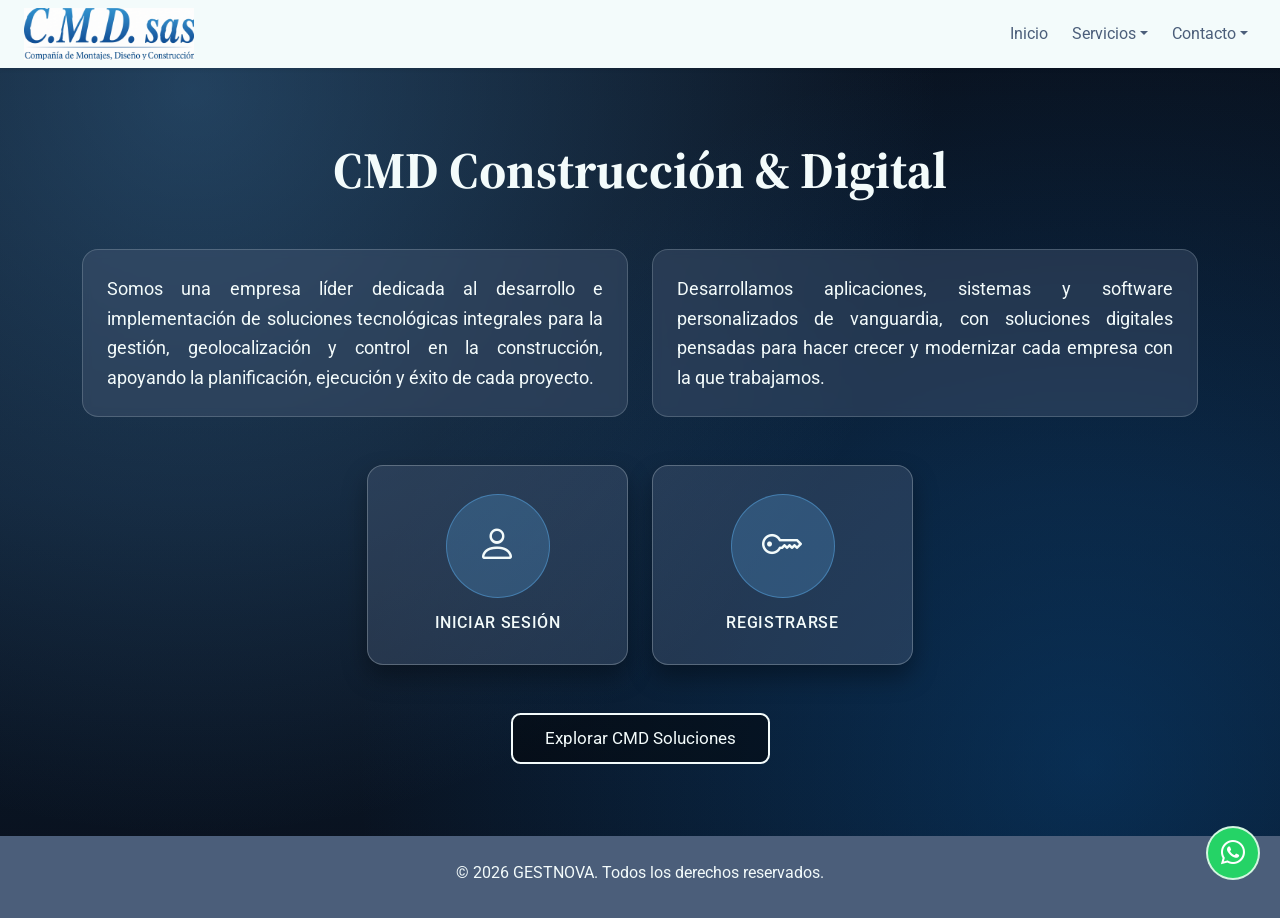
==== Index.html @ a7b493fb "Arreglo de conflicto con el index" ====
<!DOCTYPE html>
<html lang="es">
<head>
    <meta charset="UTF-8">
    <meta name="viewport" content="width=device-width, initial-scale=1.0">
    <title>GESTNOVA</title>
    <link href="https://cdn.jsdelivr.net/npm/bootstrap@5.3.3/dist/css/bootstrap.min.css" rel="stylesheet">
    <link href="https://cdn.jsdelivr.net/npm/bootstrap-icons@1.11.3/font/bootstrap-icons.css" rel="stylesheet">
    <link rel="preconnect" href="https://fonts.googleapis.com">
    <link rel="preconnect" href="https://fonts.gstatic.com" crossorigin>
    <link href="https://fonts.googleapis.com/css2?family=Roboto:ital,wght@0,300;0,400;0,500;0,700;1,400&family=Roboto+Condensed:wght@400;700&family=Source+Serif+4:wght@400;600;700;800&display=swap" rel="stylesheet">

    <link href="src/css/index_style.css" rel="stylesheet">
</head>
<body class="d-flex flex-column min-vh-100">

    <header class="d-flex justify-content-between align-items-center px-4 py-2 shadow-sm sticky-top">

        <a href="index.html" class="marca d-flex align-items-center gap-2">
            <img src="assets/imagenes/logo.jpg" alt="Logo GESTNOVA" width="170" class="img-fluid">
        </a>

        <nav class="navbar navbar-expand-lg p-0" aria-label="Menú principal">

            <button class="navbar-toggler" type="button" data-bs-toggle="collapse" data-bs-target="#menuPrincipal"
                    aria-controls="menuPrincipal" aria-expanded="false" aria-label="Abrir menú">
                <span class="navbar-toggler-icon"></span>
            </button>

            <div class="collapse navbar-collapse" id="menuPrincipal">
                <ul class="navbar-nav ms-auto align-items-lg-center gap-lg-2">
                    <li class="nav-item"><a class="nav-link" href="#inicio">Inicio</a></li>

                    <li class="nav-item dropdown">
                        <a class="nav-link dropdown-toggle" href="#" id="menuServicios"
                           role="button" data-bs-toggle="dropdown" aria-expanded="false">Servicios</a>
                        <ul class="dropdown-menu" aria-labelledby="menuServicios">
                            <li><a class="dropdown-item" href="#">Conoce nuestros servicios</a></li>
                            <li><a class="dropdown-item" href="#">Solicitud de servicios</a></li>
                        </ul>
                    </li>

                    <li class="nav-item dropdown">
                        <a class="nav-link dropdown-toggle" href="#" id="menuContacto"
                           role="button" data-bs-toggle="dropdown" aria-expanded="false">Contacto</a>
                        <ul class="dropdown-menu dropdown-menu-lg-end" aria-labelledby="menuContacto">
                            <li><a class="dropdown-item" href="#">Nuestra Empresa</a></li>
                            <li><a class="dropdown-item" href="#">Nuestro Equipo</a></li>
                            <li><a class="dropdown-item" href="#">Sedes y Contacto</a></li>
                        </ul>
                    </li>
                </ul>
            </div>

        </nav>
    </header>


    <main class="flex-grow-1">

        <!-- HERO -->
        <section id="inicio" class="hero text-center py-5" aria-label="Presentación principal">
            <div class="container py-4">

                <h1 class="mb-5">CMD Construcción &amp; Digital</h1>

                <div class="row g-4 text-start mb-5">
                    <div class="col-12 col-md-6">
                        <div class="caja-texto h-100">
                        <p class="hero-texto mb-0">
                            Somos una empresa líder dedicada al desarrollo e implementación de soluciones
                            tecnológicas integrales para la gestión, geolocalización y control en la
                            construcción, apoyando la planificación, ejecución y éxito de cada proyecto.
                        </p>
                        </div>
                    </div>
                    <div class="col-12 col-md-6">
                        <div class="caja-texto h-100">
                        <p class="hero-texto mb-0">
                            Desarrollamos aplicaciones, sistemas y software personalizados de vanguardia,
                            con soluciones digitales pensadas para hacer crecer y modernizar cada empresa
                            con la que trabajamos.
                        </p>
                        </div>
                    </div>
                </div>

                <div class="row justify-content-center g-4 mb-5">
                    <div class="col-6 col-md-4 col-lg-3">
                        <a href="Login.html" class="acceso">
                            <div class="acceso-icono"><i class="bi bi-person"></i></div>
                            Iniciar sesión
                        </a>
                    </div>
                    <div class="col-6 col-md-4 col-lg-3">
                        <a href="Register.html" class="acceso">
                            <div class="acceso-icono"><i class="bi bi-key"></i></div>
                            Registrarse
                        </a>
                    </div>
                </div>

                <a href="https://www.cmdproyectos.com.co/" class="btn btn-explorar" target="_blank" rel="noopener noreferrer">Explorar CMD Soluciones</a>
            </div>
        </section>
    </main>

    <footer class="footer-gestnova text-center py-4">
        <p class="mb-2">&copy; 2026 GESTNOVA. Todos los derechos reservados.</p>
    </footer>

    <!-- Botón flotante de WhatsApp: cambia el número (57 + celular, sin espacios) -->
    <a href="https://wa.me/57XXXXXXXXXX" class="whatsapp" target="_blank" rel="noopener" aria-label="Escríbenos por WhatsApp">
        <i class="bi bi-whatsapp"></i>
    </a>

    <script src="https://cdn.jsdelivr.net/npm/bootstrap@5.3.3/dist/js/bootstrap.bundle.min.js"></script>
</body>
</html>
---- src/css/index_style.css ----
/* ========== TIPOGRAFÍA ========== */
:root {
    --fuente-titulos: 'Source Serif 4', Georgia, 'Times New Roman', serif;
    --fuente-texto: 'Roboto', system-ui, -apple-system, 'Segoe UI', Arial, sans-serif;

    /* Paleta */
    --azul: #076ac3;         
    --claro: #f3fbfb;         
    --pizarra: #4B5E7A;      
    --celeste: #5299D3;      

    --azul-oscuro: #055399;   
    --fondo-oscuro: #0b1626;  
}

/* Títulos: Source Serif 4 */
h1, h2, h3, h4, h5, h6,
.h1, .h2, .h3, .h4, .h5, .h6,
.marca-texto {
    font-family: var(--fuente-titulos);
    font-weight: 700;
}

/* Textos generales: Roboto */
body {
    font-family: var(--fuente-texto);
    font-weight: 400;
    line-height: 1.6;
    color: var(--claro);

    /* Fondo de toda la página: imagen con capa oscura suave (desvanecida) */
    background-color: var(--fondo-oscuro);
    background-image:
        /* resplandores suaves de la paleta (efecto desvanecido) */
        radial-gradient(circle at 15% 10%, rgba(82, 153, 211, .35), transparent 55%),
        radial-gradient(circle at 85% 85%, rgba(7, 106, 195, .30), transparent 55%),
        /* capa oscura sobre la foto */
        linear-gradient(rgba(8, 16, 28, .72), rgba(8, 16, 28, .72)),
        /* foto de fondo: la ruta es relativa a ESTE archivo css */
        url('../imagenes/fondo-hero.jpg'),
        /* degradado base: se ve si la foto no carga */
        linear-gradient(180deg, #0b1626 0%, #14304f 55%, #0b1626 100%);
    background-size: cover;
    background-position: center;
    background-repeat: no-repeat;
}

/* ========== HEADER ========== */

header { background-color: var(--claro); }
.marca img { width: 120px; }
.marca-texto { color: var(--pizarra); text-decoration: none; }

.navbar .nav-link { color: var(--pizarra); }
.navbar .nav-link:hover { color: var(--azul); }

.btn-nav {
    background-color: var(--azul);
    border: 1px solid var(--azul);
    color: #fff;
    width: 100%;
}
.btn-nav:hover { background-color: var(--azul-oscuro); color: #fff; }

/* Tarjetas de iniciar sesión / registrarse*/

.acceso {
    display: block;
    height: 100%;
    padding: 1.75rem 1rem;
    text-decoration: none;
    color: var(--claro);
    font-weight: 500;
    text-transform: uppercase;
    letter-spacing: .04em;
    background-color: #4b5e7a63;
    border: 1px solid rgba(243, 251, 251, .25);
    border-radius: 1rem;
    box-shadow: 0 .75rem 1.5rem rgba(0, 0, 0, .35);
    transition: transform .2s ease, box-shadow .2s ease, background-color .2s ease;
}
.acceso:hover {
    color: var(--claro);
    background-color: #5a6f8f;
    transform: translateY(-4px);
    box-shadow: 0 1rem 2rem rgba(0, 0, 0, .45);
}

/* Cajas de los textos*/
.caja-texto {
    padding: 1.5rem;
    background-color: #4b5e7a63;
    border: 1px solid rgba(243, 251, 251, .18);
    border-radius: 1rem;
    -webkit-backdrop-filter: blur(4px);
    backdrop-filter: blur(4px);
}

.acceso-icono {
    font-size: 1.75rem;
    width: 2.6em;
    height: 2.6em;
    margin: 0 auto .75rem;
    display: flex;
    align-items: center;
    justify-content: center;
    border-radius: 50%;
    background-color: rgba(82, 153, 211, .28);
    border: 1px solid rgba(82, 153, 211, .6);
    color: var(--claro);
    transition: background-color .2s ease, transform .2s ease;
}
.acceso:hover .acceso-icono {
    background-color: var(--celeste);
    transform: translateY(-3px);
}

/* Botón explorar */
.btn-explorar {
    background-color: rgba(0, 0, 0, .45);
    border: 2px solid var(--claro);
    color: var(--claro);
    border-radius: .6rem;
    padding: .7rem 2rem;
    font-size: 1.05rem;
    width: 100%;
}

.btn-explorar:hover { background-color: var(--claro); color: var(--azul); }

/* ========== FOOTER ========== */
.footer-gestnova {
    background-color: var(--pizarra);
    color: var(--claro);
}

/* ========== WHATSAPP ========== */
.whatsapp {
    position: fixed;
    right: 14px;
    bottom: 14px;
    width: 48px;
    height: 48px;
    border-radius: 50%;
    background-color: #25d366;
    border: 2px solid rgba(255, 255, 255, .8);
    color: #fff;
    display: flex;
    align-items: center;
    justify-content: center;
    font-size: 1.5rem;
    text-decoration: none;
    z-index: 1030;
}

/* ========== BREAKPOINTS DE BOOTSTRAP ========== */

/* sm: ≥ 576px */
@media (min-width: 576px) {
    .hero h1 { font-size: 2rem; }
    .marca img { width: 140px; }
    .btn-explorar { width: auto; }
}

/* md: ≥ 768px */
@media (min-width: 768px) {
    body { background-attachment: fixed; }
    .hero h1 { font-size: 2.4rem; }
    .hero-texto { font-size: 1.05rem; text-align: justify; }
    .marca img { width: 170px; }
    .acceso-icono { font-size: 2rem; }
    .whatsapp { width: 54px; height: 54px; right: 20px; bottom: 20px; }
}

/* lg: ≥ 992px (el menú se expande) */
@media (min-width: 992px) {
    .hero h1 { font-size: 2.8rem; }
    .hero-texto { font-size: 1.1rem; }
    .acceso-icono { font-size: 2.25rem; }
    .btn-nav { width: auto; }
}

/* xl: ≥ 1200px */
@media (min-width: 1200px) {
    .hero h1 { font-size: 3.2rem; }
    .hero-texto { font-size: 1.15rem; }
    .acceso-icono { font-size: 2.5rem; }
}

/* xxl: ≥ 1400px */
@media (min-width: 1400px) {
    .hero h1 { font-size: 3.6rem; }
    .hero-texto { font-size: 1.25rem; }
}
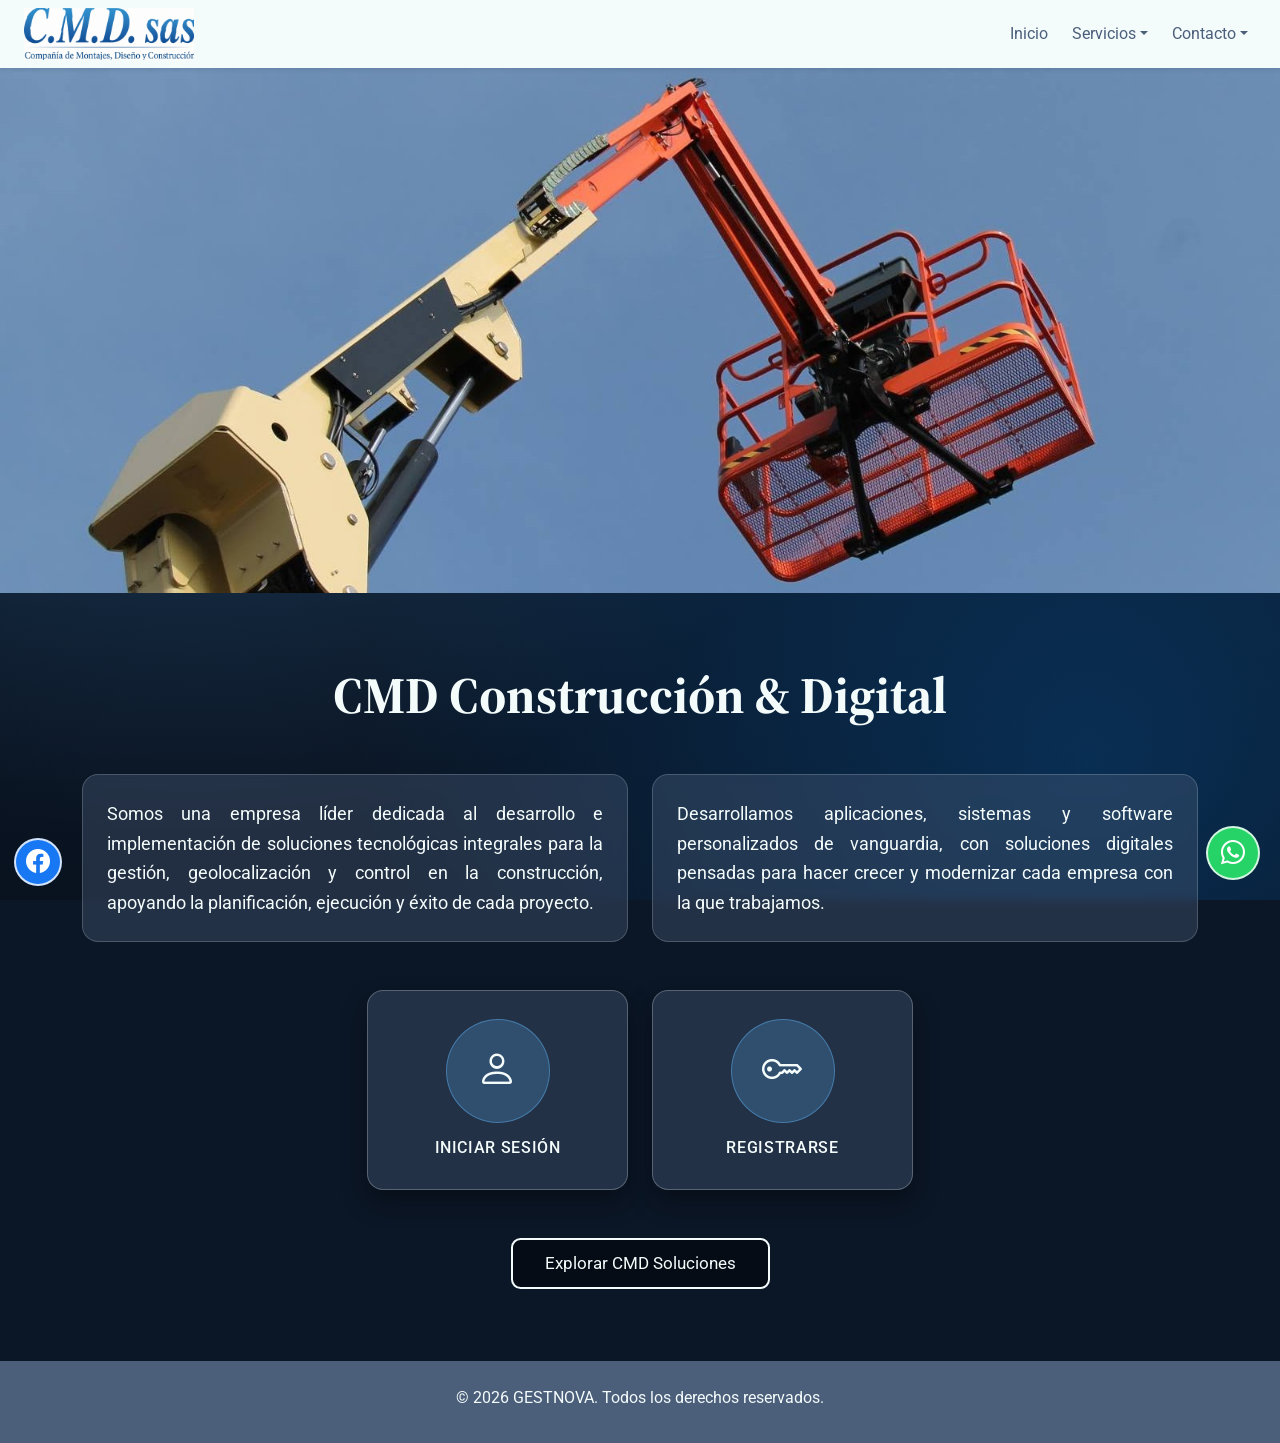
==== commit 6f586952: "avanze de java scrpt en index" ====
--- a/Index.html
+++ b/Index.html
@@ -1,3 +1,9 @@
+<!DOCTYPE html>
+<html lang="es">
+<head>
+    <meta charset="UTF-8">
+    <meta name="viewport" content="width=device-width, initial-scale=1.0">
+    <title>GESTNOVA</title>
 <!DOCTYPE html>
 <html lang="es">
 <head>
@@ -12,6 +18,7 @@
 
     <link href="src/css/index_style.css" rel="stylesheet">
 </head>
+
 <body class="d-flex flex-column min-vh-100">
 
     <header class="d-flex justify-content-between align-items-center px-4 py-2 shadow-sm sticky-top">
@@ -33,7 +40,7 @@
 
                     <li class="nav-item dropdown">
                         <a class="nav-link dropdown-toggle" href="#" id="menuServicios"
-                           role="button" data-bs-toggle="dropdown" aria-expanded="false">Servicios</a>
+                        role="button" data-bs-toggle="dropdown" aria-expanded="false">Servicios</a>
                         <ul class="dropdown-menu" aria-labelledby="menuServicios">
                             <li><a class="dropdown-item" href="#">Conoce nuestros servicios</a></li>
                             <li><a class="dropdown-item" href="#">Solicitud de servicios</a></li>
@@ -42,7 +49,7 @@
 
                     <li class="nav-item dropdown">
                         <a class="nav-link dropdown-toggle" href="#" id="menuContacto"
-                           role="button" data-bs-toggle="dropdown" aria-expanded="false">Contacto</a>
+                        role="button" data-bs-toggle="dropdown" aria-expanded="false">Contacto</a>
                         <ul class="dropdown-menu dropdown-menu-lg-end" aria-labelledby="menuContacto">
                             <li><a class="dropdown-item" href="#">Nuestra Empresa</a></li>
                             <li><a class="dropdown-item" href="#">Nuestro Equipo</a></li>
@@ -55,6 +62,13 @@
         </nav>
     </header>
 
+    <!-- CARRUSEL: rutas relativas (sin "/" inicial) -->
+    <section aria-label="Galería de imágenes">
+        <img class="mySlides" src="assets/imagenes/cmdimg1.jpg" alt="CMD imagen 1" style="width:100%">
+        <img class="mySlides" src="assets/imagenes/cmdimg2.jpg" alt="CMD imagen 2" style="width:100%">
+        <img class="mySlides" src="assets/imagenes/cmdimg3.jpg" alt="CMD imagen 3" style="width:100%">
+        <img class="mySlides" src="assets/imagenes/cmdimg4.jpg" alt="CMD imagen 4" style="width:100%">
+    </section>
 
     <main class="flex-grow-1">
 
@@ -67,20 +81,20 @@
                 <div class="row g-4 text-start mb-5">
                     <div class="col-12 col-md-6">
                         <div class="caja-texto h-100">
-                        <p class="hero-texto mb-0">
-                            Somos una empresa líder dedicada al desarrollo e implementación de soluciones
-                            tecnológicas integrales para la gestión, geolocalización y control en la
-                            construcción, apoyando la planificación, ejecución y éxito de cada proyecto.
-                        </p>
+                            <p class="hero-texto mb-0">
+                                Somos una empresa líder dedicada al desarrollo e implementación de soluciones
+                                tecnológicas integrales para la gestión, geolocalización y control en la
+                                construcción, apoyando la planificación, ejecución y éxito de cada proyecto.
+                            </p>
                         </div>
                     </div>
                     <div class="col-12 col-md-6">
                         <div class="caja-texto h-100">
-                        <p class="hero-texto mb-0">
-                            Desarrollamos aplicaciones, sistemas y software personalizados de vanguardia,
-                            con soluciones digitales pensadas para hacer crecer y modernizar cada empresa
-                            con la que trabajamos.
-                        </p>
+                            <p class="hero-texto mb-0">
+                                Desarrollamos aplicaciones, sistemas y software personalizados de vanguardia,
+                                con soluciones digitales pensadas para hacer crecer y modernizar cada empresa
+                                con la que trabajamos.
+                            </p>
                         </div>
                     </div>
                 </div>
@@ -114,6 +128,13 @@
         <i class="bi bi-whatsapp"></i>
     </a>
 
+    <a href="https://www.facebook.com/cmdsas" class="facebook" target="_blank" rel="noopener" aria-label="Contactanos por facebook">
+        <i class="bi bi-facebook"></i>
+    </a>
+
     <script src="https://cdn.jsdelivr.net/npm/bootstrap@5.3.3/dist/js/bootstrap.bundle.min.js"></script>
+
+
+    <script src="JS/index.js"></script>
 </body>
 </html>
--- a/src/css/index_style.css
+++ b/src/css/index_style.css
@@ -153,6 +153,28 @@
     z-index: 1030;
 }
 
+.facebook {
+    position: fixed;
+    left: 14px;
+    bottom: 14px;
+    width: 48px;
+    height: 48px;
+    border-radius: 50%;
+    background-color: #1877F2;
+    border: 2px solid rgba(255, 255, 255, .8);
+    color: #fff;
+    display: flex;
+    align-items: center;
+    justify-content: center;
+    font-size: 1.5rem;
+    text-decoration: none;
+    z-index: 1030;
+}
+
+.facebook:hover {
+    background-color: #166FE5;
+    color: #fff;
+}
 /* ========== BREAKPOINTS DE BOOTSTRAP ========== */
 
 /* sm: ≥ 576px */
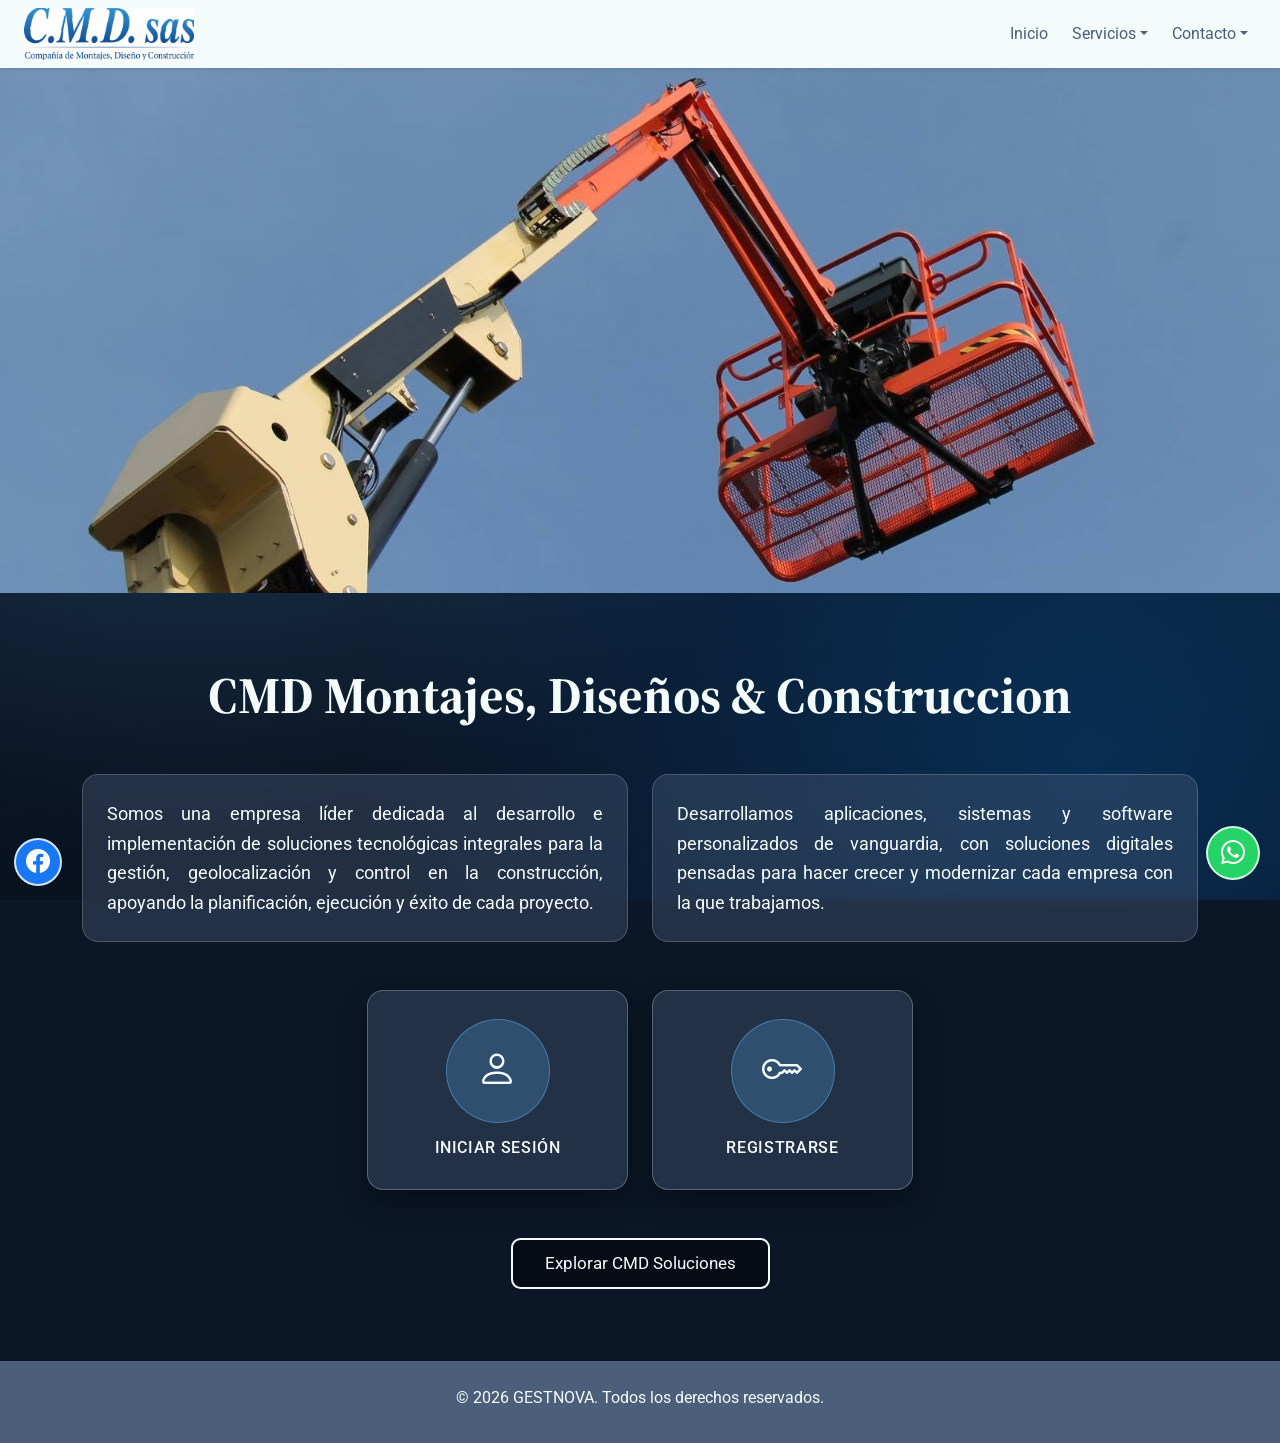
==== commit df714ba3: "agregar funcionalidades de java y ordenar las carpetas" ====
--- a/Index.html
+++ b/Index.html
@@ -62,7 +62,7 @@
         </nav>
     </header>
 
-    <!-- CARRUSEL: rutas relativas (sin "/" inicial) -->
+    <!-- CARRUSEL-->
     <section aria-label="Galería de imágenes">
         <img class="mySlides" src="assets/imagenes/cmdimg1.jpg" alt="CMD imagen 1" style="width:100%">
         <img class="mySlides" src="assets/imagenes/cmdimg2.jpg" alt="CMD imagen 2" style="width:100%">
@@ -76,7 +76,7 @@
         <section id="inicio" class="hero text-center py-5" aria-label="Presentación principal">
             <div class="container py-4">
 
-                <h1 class="mb-5">CMD Construcción &amp; Digital</h1>
+                <h1 class="mb-5">CMD Montajes, Diseños &amp; Construccion</h1>
 
                 <div class="row g-4 text-start mb-5">
                     <div class="col-12 col-md-6">
@@ -123,7 +123,7 @@
         <p class="mb-2">&copy; 2026 GESTNOVA. Todos los derechos reservados.</p>
     </footer>
 
-    <!-- Botón flotante de WhatsApp: cambia el número (57 + celular, sin espacios) -->
+    <!-- Botón flotante de WhatsApp-->
     <a href="https://wa.me/57XXXXXXXXXX" class="whatsapp" target="_blank" rel="noopener" aria-label="Escríbenos por WhatsApp">
         <i class="bi bi-whatsapp"></i>
     </a>
--- a/src/css/index_style.css
+++ b/src/css/index_style.css
@@ -86,7 +86,9 @@
     box-shadow: 0 1rem 2rem rgba(0, 0, 0, .45);
 }
 
+
 /* Cajas de los textos*/
+
 .caja-texto {
     padding: 1.5rem;
     background-color: #4b5e7a63;
@@ -126,7 +128,9 @@
     width: 100%;
 }
 
-.btn-explorar:hover { background-color: var(--claro); color: var(--azul); }
+.btn-explorar:hover { 
+    background-color: var(--claro); color: var(--azul); 
+}
 
 /* ========== FOOTER ========== */
 .footer-gestnova {
@@ -171,10 +175,7 @@
     z-index: 1030;
 }
 
-.facebook:hover {
-    background-color: #166FE5;
-    color: #fff;
-}
+
 /* ========== BREAKPOINTS DE BOOTSTRAP ========== */
 
 /* sm: ≥ 576px */
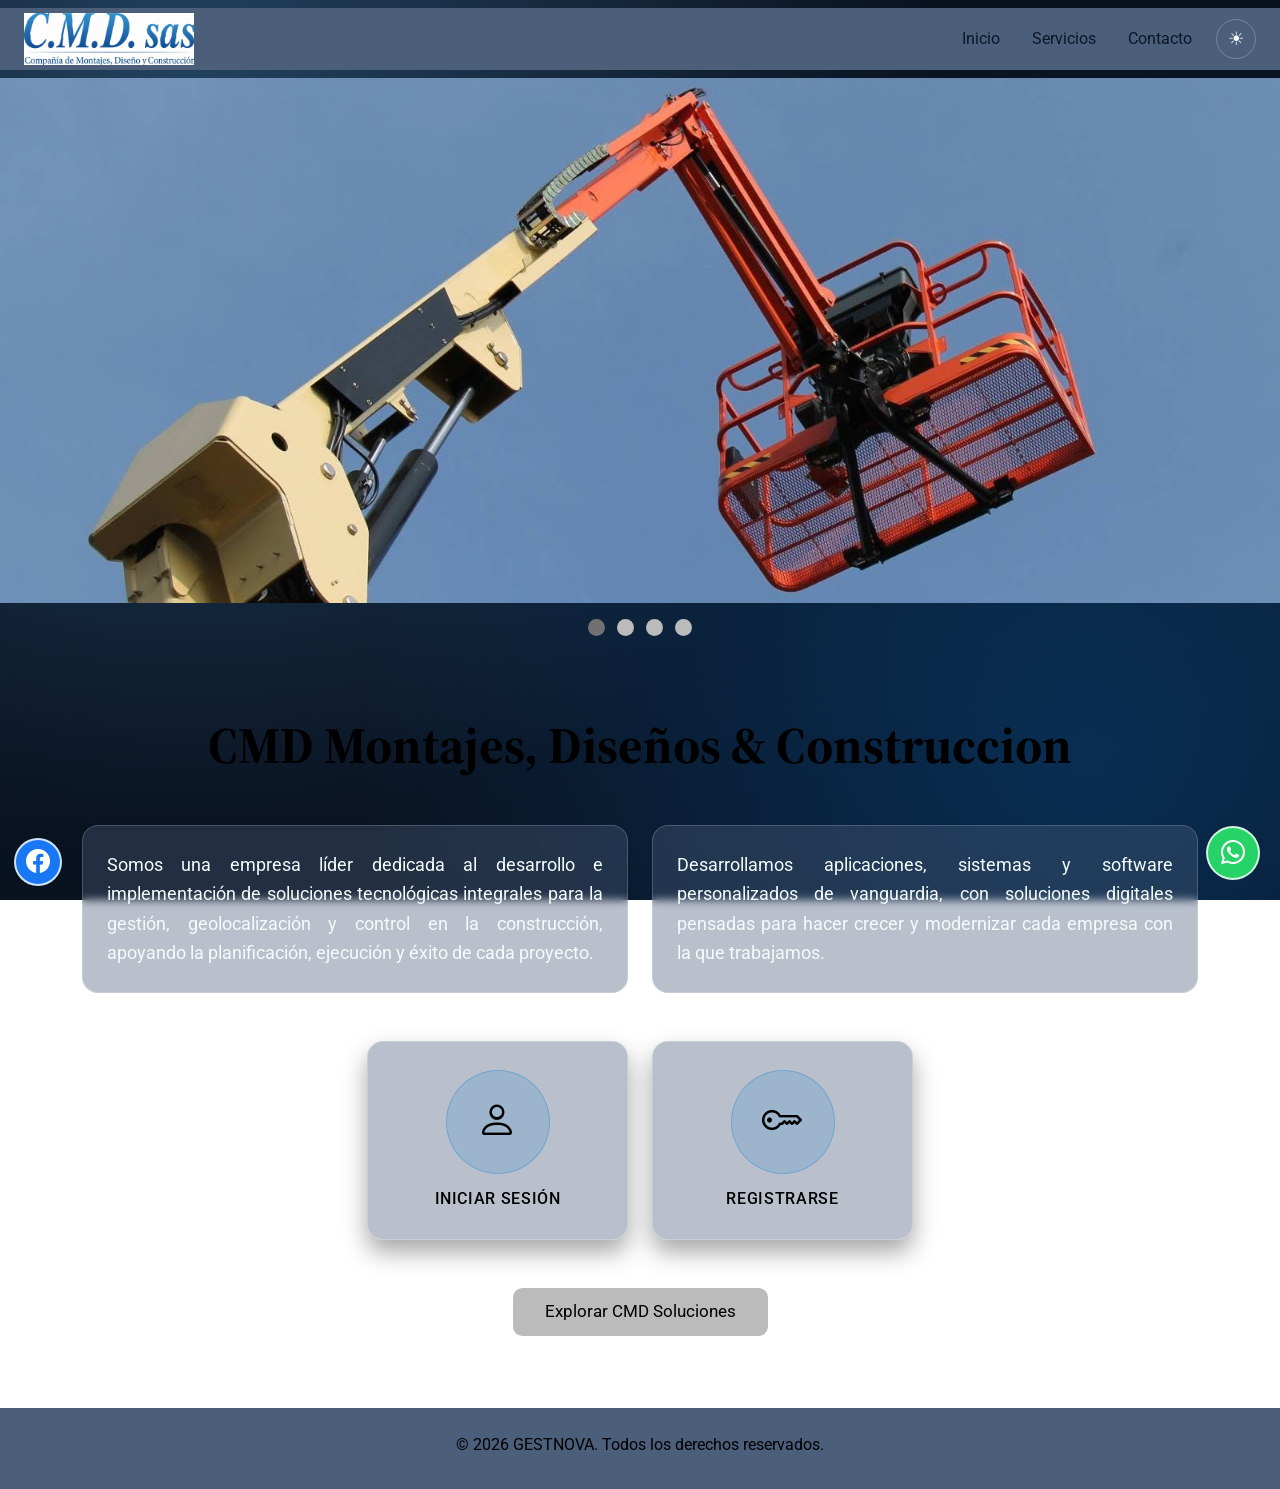
==== commit 8b10bb60: "arreglar funcionalidades de js" ====
--- a/Index.html
+++ b/Index.html
@@ -21,54 +21,65 @@
 
 <body class="d-flex flex-column min-vh-100">
 
-    <header class="d-flex justify-content-between align-items-center px-4 py-2 shadow-sm sticky-top">
+<header>
+    <nav class="navbar navbar-expand-lg">
+        <div class="container-fluid px-4">
 
-        <a href="index.html" class="marca d-flex align-items-center gap-2">
-            <img src="assets/imagenes/logo.jpg" alt="Logo GESTNOVA" width="170" class="img-fluid">
-        </a>
+            <!-- IZQUIERDA: Logo -->
+            <a class="navbar-brand marca d-flex align-items-center" href="Index.html">
+                <img src="assets/imagenes/logo.jpg" alt="Logo" class="me-2">
+                <span class="marca-texto"></span>
+            </a>
 
-        <nav class="navbar navbar-expand-lg p-0" aria-label="Menú principal">
-
-            <button class="navbar-toggler" type="button" data-bs-toggle="collapse" data-bs-target="#menuPrincipal"
-                    aria-controls="menuPrincipal" aria-expanded="false" aria-label="Abrir menú">
+            <!-- Botón hamburguesa (solo móvil) -->
+            <button class="navbar-toggler" type="button" data-bs-toggle="collapse" data-bs-target="#menuPrincipal">
                 <span class="navbar-toggler-icon"></span>
             </button>
 
+            <!-- DERECHA: Menú + botón modo -->
             <div class="collapse navbar-collapse" id="menuPrincipal">
-                <ul class="navbar-nav ms-auto align-items-lg-center gap-lg-2">
-                    <li class="nav-item"><a class="nav-link" href="#inicio">Inicio</a></li>
+                <ul class="navbar-nav ms-auto align-items-lg-center gap-3">
 
-                    <li class="nav-item dropdown">
-                        <a class="nav-link dropdown-toggle" href="#" id="menuServicios"
-                        role="button" data-bs-toggle="dropdown" aria-expanded="false">Servicios</a>
-                        <ul class="dropdown-menu" aria-labelledby="menuServicios">
-                            <li><a class="dropdown-item" href="#">Conoce nuestros servicios</a></li>
-                            <li><a class="dropdown-item" href="#">Solicitud de servicios</a></li>
-                        </ul>
-                    </li>
+                <li class="nav-item">
+                    <a class="nav-link" href="Index.html">Inicio</a>
+                </li>
+                <li class="nav-item">
+                    <a class="nav-link" href="#">Servicios</a>
+                </li>
+                <li class="nav-item">
+                    <a class="nav-link" href="#">Contacto</a>
+                </li>
 
-                    <li class="nav-item dropdown">
-                        <a class="nav-link dropdown-toggle" href="#" id="menuContacto"
-                        role="button" data-bs-toggle="dropdown" aria-expanded="false">Contacto</a>
-                        <ul class="dropdown-menu dropdown-menu-lg-end" aria-labelledby="menuContacto">
-                            <li><a class="dropdown-item" href="#">Nuestra Empresa</a></li>
-                            <li><a class="dropdown-item" href="#">Nuestro Equipo</a></li>
-                            <li><a class="dropdown-item" href="#">Sedes y Contacto</a></li>
-                        </ul>
-                    </li>
+                <!-- Botón Modo Día/Noche -->
+                <li class="nav-item">
+                    <button id="btnModo" class="btn btn-modo" title="Cambiar modo">
+                    🌙
+                    </button>
+                </li>
+
                 </ul>
             </div>
-
-        </nav>
-    </header>
+        </div>
+    </nav>
+</header>
 
     <!-- CARRUSEL-->
-    <section aria-label="Galería de imágenes">
+    <section class="galeria" aria-label="Galería de imágenes">
         <img class="mySlides" src="assets/imagenes/cmdimg1.jpg" alt="CMD imagen 1" style="width:100%">
         <img class="mySlides" src="assets/imagenes/cmdimg2.jpg" alt="CMD imagen 2" style="width:100%">
         <img class="mySlides" src="assets/imagenes/cmdimg3.jpg" alt="CMD imagen 3" style="width:100%">
         <img class="mySlides" src="assets/imagenes/cmdimg4.jpg" alt="CMD imagen 4" style="width:100%">
     </section>
+
+    <!-- CARRUSEL manual-->
+
+    <!-- Puntos indicadores -->
+    <div style="text-align:center; margin-top: 15px;">
+        <span class="dot" onclick="currentSlide(1)"></span>
+        <span class="dot" onclick="currentSlide(2)"></span>
+        <span class="dot" onclick="currentSlide(3)"></span>
+        <span class="dot" onclick="currentSlide(4)"></span>
+    </div>
 
     <main class="flex-grow-1">
 
--- a/src/css/index_style.css
+++ b/src/css/index_style.css
@@ -1,16 +1,146 @@
-/* ========== TIPOGRAFÍA ========== */
+/* ========== TIPOGRAFÍA Y COLORES ========== */
 :root {
     --fuente-titulos: 'Source Serif 4', Georgia, 'Times New Roman', serif;
     --fuente-texto: 'Roboto', system-ui, -apple-system, 'Segoe UI', Arial, sans-serif;
 
-    /* Paleta */
-    --azul: #076ac3;         
-    --claro: #f3fbfb;         
-    --pizarra: #4B5E7A;      
-    --celeste: #5299D3;      
-
-    --azul-oscuro: #055399;   
-    --fondo-oscuro: #0b1626;  
+    /* ===== MODO NOCHE (actual) ===== */
+    --azul: #076ac3;
+    --azul-oscuro: #055399;
+    --celeste: #5299D3;
+    --pizarra: #4B5E7A;
+
+    --fondo: #0b1626;
+    --fondo-secundario: #14233a;
+    --texto: #f3fbfb;
+    --texto-secundario: #c5d4e8;
+    --tarjeta: #4b5e7a63;
+    --borde: rgba(243, 251, 251, 0.25);
+    --sombra: rgba(0, 0, 0, 0.35);
+}
+
+/* ===== MODO DÍA ===== */
+body.modo-dia {
+    --azul: #076ac3;
+    --azul-oscuro: #055399;
+    --celeste: #3a8bc9;
+    --pizarra: #3a4a63;
+
+    --fondo: #f0f5fa;
+    --fondo-secundario: #ffffff;
+    --texto: #1a2a3a;
+    --texto-secundario: #4a5c70;
+    --tarjeta: rgba(255, 255, 255, 0.85);
+    --borde: rgba(75, 94, 122, 0.2);
+    --sombra: rgba(0, 0, 0, 0.12);
+}
+
+/* Textos generales */
+body {
+    font-family: var(--fuente-texto);
+    font-weight: 400;
+    line-height: 1.6;
+    color: var(--texto);
+    background-color: var(--fondo);
+    transition: background-color 0.4s ease, color 0.4s ease;
+
+    /* Fondo (solo se ve bien en modo noche) */
+    background-image:
+        radial-gradient(circle at 15% 10%, rgba(82, 153, 211, .25), transparent 55%),
+        radial-gradient(circle at 85% 85%, rgba(7, 106, 195, .20), transparent 55%),
+        linear-gradient(rgba(8, 16, 28, .72), rgba(8, 16, 28, .72)),
+        url('../imagenes/fondo-hero.jpg'),
+        linear-gradient(180deg, #0b1626 0%, #14304f 55%, #0b1626 100%);
+    background-size: cover;
+    background-position: center;
+    background-repeat: no-repeat;
+}
+
+/* En modo día quitamos la imagen de fondo */
+body.modo-dia {
+    background-image: none;
+    background-color: var(--fondo);
+}
+
+/* Header */
+header {
+  background-color: var(--texto-secundario);
+  position: sticky;
+  top: 0;
+  z-index: 1000;
+}
+
+/* Contenedor del navbar a todo el ancho */
+.navbar .container-fluid {
+  background-color: var(--pizarra);
+  display: flex;
+  justify-content: space-between;
+  align-items: center;
+}
+
+/* Logo a la izquierda */
+.navbar-brand {
+  margin-right: 0;
+}
+
+/* Menú empujado a la derecha */
+.navbar-nav {
+  margin-left: auto;
+}
+
+/* Botón del modo */
+.btn-modo {
+  background-color: transparent;
+  border: 1px solid var(--borde);
+  color: var(--texto);
+  font-size: 1.15rem;
+  width: 40px;
+  height: 40px;
+  border-radius: 50%;
+  display: flex;
+  align-items: center;
+  justify-content: center;
+  transition: all 0.3s ease;
+  padding: 0;
+}
+
+.btn-modo:hover {
+  background-color: var(--azul);
+  border-color: var(--azul);
+  color: white;
+  transform: scale(1.08);
+}
+
+/* Tarjetas de acceso */
+.acceso {
+    color: var(--texto);
+    background-color: var(--tarjeta);
+    border: 1px solid var(--borde);
+    box-shadow: 0 .75rem 1.5rem var(--sombra);
+}
+
+.acceso:hover {
+    background-color: var(--fondo-secundario);
+    color: var(--texto);
+}
+
+/* Cajas de texto */
+.caja-texto {
+    background-color: var(--tarjeta);
+    border: 1px solid var(--borde);
+    color: var(--texto);
+}
+
+/* Iconos */
+.acceso-icono {
+    background-color: rgba(82, 153, 211, .28);
+    border: 1px solid rgba(82, 153, 211, .6);
+    color: var(--texto);
+}
+
+body.modo-dia .acceso-icono {
+    background-color: rgba(7, 106, 195, 0.12);
+    border-color: var(--azul);
+    color: var(--azul);
 }
 
 /* Títulos: Source Serif 4 */
@@ -51,7 +181,7 @@
 .marca img { width: 120px; }
 .marca-texto { color: var(--pizarra); text-decoration: none; }
 
-.navbar .nav-link { color: var(--pizarra); }
+.navbar .nav-link { color: var(--fondo); }
 .navbar .nav-link:hover { color: var(--azul); }
 
 .btn-nav {
@@ -60,7 +190,87 @@
     color: #fff;
     width: 100%;
 }
-.btn-nav:hover { background-color: var(--azul-oscuro); color: #fff; }
+
+.btn-nav:hover { 
+    background-color: var(--azul-oscuro); color: #fff; 
+}
+
+
+* {box-sizing:border-box}
+
+/* carrusel de imagenes */
+.galeria {
+  max-width: 2000px;
+  position: relative;
+  margin: auto;
+}
+
+/* Slideshow container */
+.slideshow-container {
+  max-width: 2000px;
+  position: relative;
+  margin: auto;
+  overflow: hidden; /* evita que las flechas se salgan */
+}
+
+/* Hide the images by default */
+.mySlides {
+  display: none;
+}
+
+.mySlides img {
+  display: block;
+  width: 100%;
+  height: auto;
+}
+
+/* Caption text */
+.text {
+  color: #f2f2f2;
+  font-size: 15px;
+  padding: 8px 12px;
+  position: absolute;
+  bottom: 8px;
+  width: 100%;
+  text-align: center;
+}
+
+/* Number text (1/3 etc) */
+.numbertext {
+  color: #f2f2f2;
+  font-size: 12px;
+  padding: 8px 12px;
+  position: absolute;
+  top: 0;
+  left: 0;
+}
+
+/* The dots/bullets/indicators */
+.dot {
+  cursor: pointer;
+  height: 17px;
+  width: 17px;
+  margin: 0 4px;
+  background-color: #bbb;
+  border-radius: 50%;
+  display: inline-block;
+  transition: background-color 0.6s ease;
+}
+
+.active, .dot:hover {
+  background-color: #717171;
+}
+
+/* Fading animation */
+.fade {
+  animation-name: fade;
+  animation-duration: 1.5s;
+}
+
+@keyframes fade {
+  from {opacity: .4}
+  to {opacity: 1}
+}
 
 /* Tarjetas de iniciar sesión / registrarse*/
 
@@ -119,7 +329,7 @@
 
 /* Botón explorar */
 .btn-explorar {
-    background-color: rgba(0, 0, 0, .45);
+    background-color: #bbb;
     border: 2px solid var(--claro);
     color: var(--claro);
     border-radius: .6rem;
@@ -175,7 +385,6 @@
     z-index: 1030;
 }
 
-
 /* ========== BREAKPOINTS DE BOOTSTRAP ========== */
 
 /* sm: ≥ 576px */
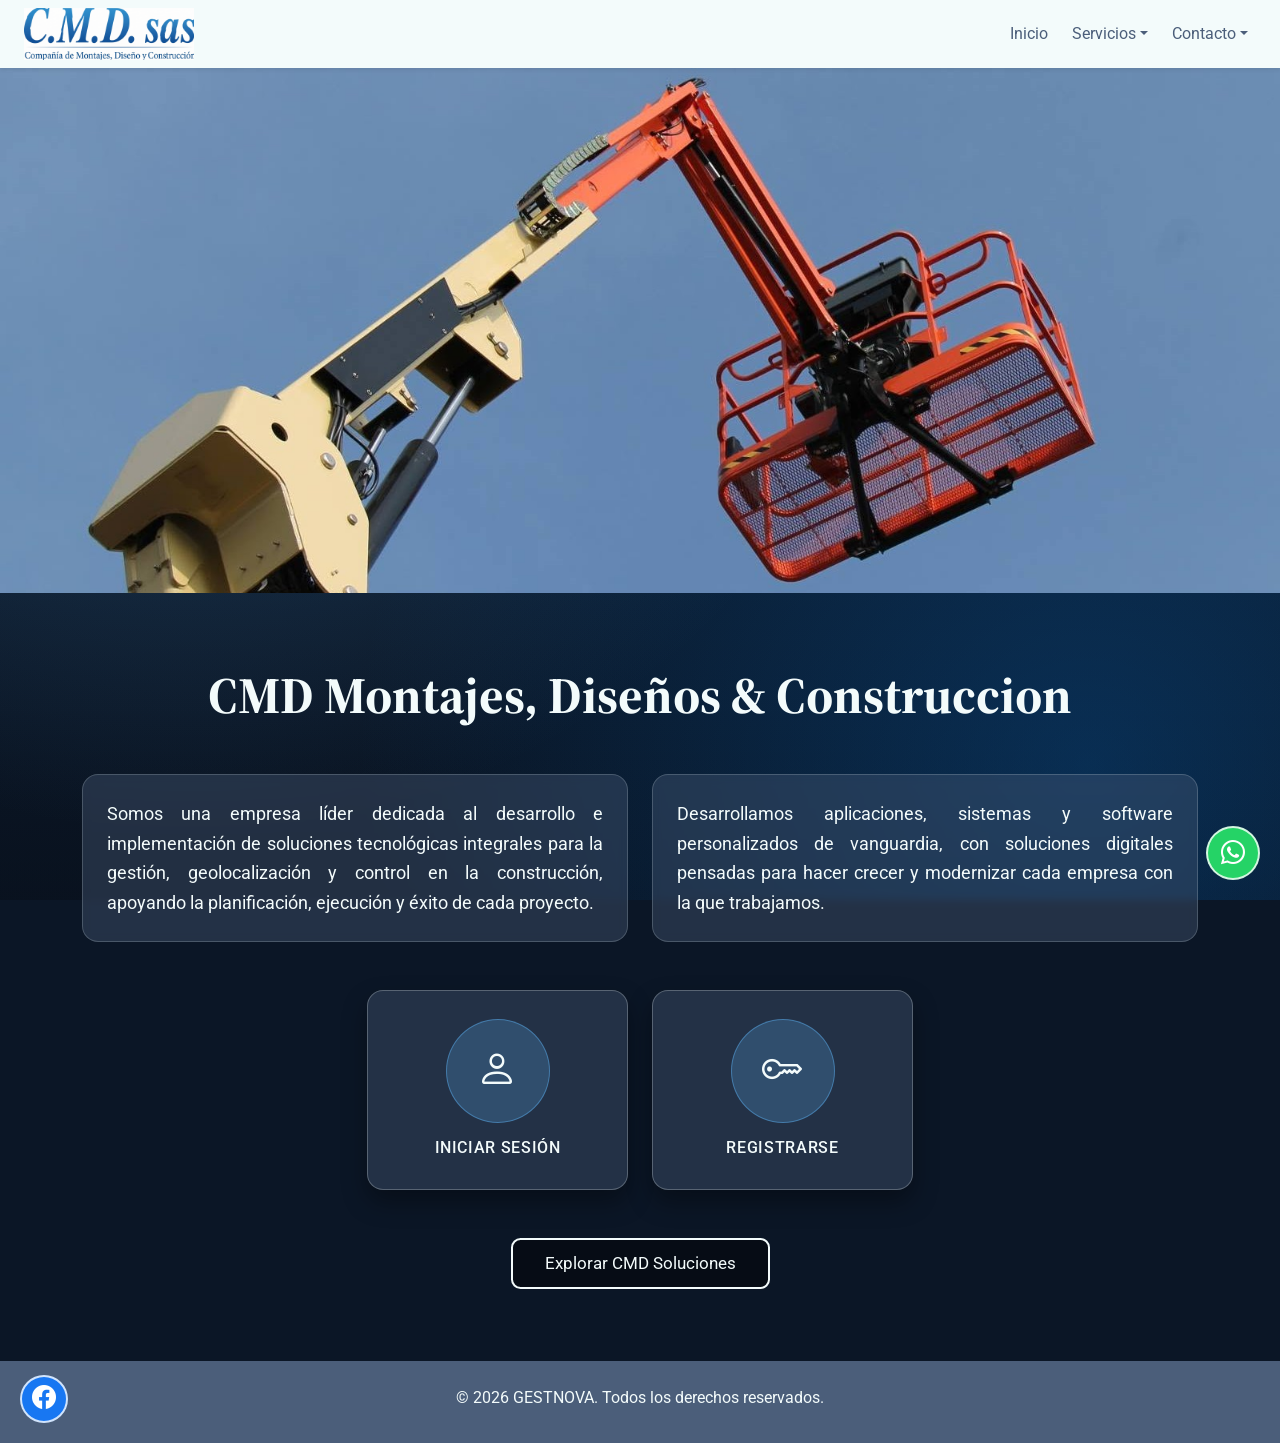
==== commit a2278b10: "Agregar botón de Facebook en el footer y ajustar estilos en CSS" ====
--- a/Index.html
+++ b/Index.html
@@ -21,65 +21,54 @@
 
 <body class="d-flex flex-column min-vh-100">
 
-<header>
-    <nav class="navbar navbar-expand-lg">
-        <div class="container-fluid px-4">
+    <header class="d-flex justify-content-between align-items-center px-4 py-2 shadow-sm sticky-top">
 
-            <!-- IZQUIERDA: Logo -->
-            <a class="navbar-brand marca d-flex align-items-center" href="Index.html">
-                <img src="assets/imagenes/logo.jpg" alt="Logo" class="me-2">
-                <span class="marca-texto"></span>
-            </a>
+        <a href="index.html" class="marca d-flex align-items-center gap-2">
+            <img src="assets/imagenes/logo.jpg" alt="Logo GESTNOVA" width="170" class="img-fluid">
+        </a>
 
-            <!-- Botón hamburguesa (solo móvil) -->
-            <button class="navbar-toggler" type="button" data-bs-toggle="collapse" data-bs-target="#menuPrincipal">
+        <nav class="navbar navbar-expand-lg p-0" aria-label="Menú principal">
+
+            <button class="navbar-toggler" type="button" data-bs-toggle="collapse" data-bs-target="#menuPrincipal"
+                    aria-controls="menuPrincipal" aria-expanded="false" aria-label="Abrir menú">
                 <span class="navbar-toggler-icon"></span>
             </button>
 
-            <!-- DERECHA: Menú + botón modo -->
             <div class="collapse navbar-collapse" id="menuPrincipal">
-                <ul class="navbar-nav ms-auto align-items-lg-center gap-3">
+                <ul class="navbar-nav ms-auto align-items-lg-center gap-lg-2">
+                    <li class="nav-item"><a class="nav-link" href="#inicio">Inicio</a></li>
 
-                <li class="nav-item">
-                    <a class="nav-link" href="Index.html">Inicio</a>
-                </li>
-                <li class="nav-item">
-                    <a class="nav-link" href="#">Servicios</a>
-                </li>
-                <li class="nav-item">
-                    <a class="nav-link" href="#">Contacto</a>
-                </li>
+                    <li class="nav-item dropdown">
+                        <a class="nav-link dropdown-toggle" href="#" id="menuServicios"
+                        role="button" data-bs-toggle="dropdown" aria-expanded="false">Servicios</a>
+                        <ul class="dropdown-menu" aria-labelledby="menuServicios">
+                            <li><a class="dropdown-item" href="#">Conoce nuestros servicios</a></li>
+                            <li><a class="dropdown-item" href="#">Solicitud de servicios</a></li>
+                        </ul>
+                    </li>
 
-                <!-- Botón Modo Día/Noche -->
-                <li class="nav-item">
-                    <button id="btnModo" class="btn btn-modo" title="Cambiar modo">
-                    🌙
-                    </button>
-                </li>
-
+                    <li class="nav-item dropdown">
+                        <a class="nav-link dropdown-toggle" href="#" id="menuContacto"
+                        role="button" data-bs-toggle="dropdown" aria-expanded="false">Contacto</a>
+                        <ul class="dropdown-menu dropdown-menu-lg-end" aria-labelledby="menuContacto">
+                            <li><a class="dropdown-item" href="#">Nuestra Empresa</a></li>
+                            <li><a class="dropdown-item" href="#">Nuestro Equipo</a></li>
+                            <li><a class="dropdown-item" href="#">Sedes y Contacto</a></li>
+                        </ul>
+                    </li>
                 </ul>
             </div>
-        </div>
-    </nav>
-</header>
+
+        </nav>
+    </header>
 
     <!-- CARRUSEL-->
-    <section class="galeria" aria-label="Galería de imágenes">
+    <section aria-label="Galería de imágenes">
         <img class="mySlides" src="assets/imagenes/cmdimg1.jpg" alt="CMD imagen 1" style="width:100%">
         <img class="mySlides" src="assets/imagenes/cmdimg2.jpg" alt="CMD imagen 2" style="width:100%">
         <img class="mySlides" src="assets/imagenes/cmdimg3.jpg" alt="CMD imagen 3" style="width:100%">
         <img class="mySlides" src="assets/imagenes/cmdimg4.jpg" alt="CMD imagen 4" style="width:100%">
     </section>
-
-    <!-- CARRUSEL manual-->
-
-    <!-- Puntos indicadores -->
-    <div style="text-align:center; margin-top: 15px;">
-        <span class="dot" onclick="currentSlide(1)"></span>
-        <span class="dot" onclick="currentSlide(2)"></span>
-        <span class="dot" onclick="currentSlide(3)"></span>
-        <span class="dot" onclick="currentSlide(4)"></span>
-    </div>
 
     <main class="flex-grow-1">
 
@@ -132,16 +121,18 @@
 
     <footer class="footer-gestnova text-center py-4">
         <p class="mb-2">&copy; 2026 GESTNOVA. Todos los derechos reservados.</p>
-    </footer>
+
+        
+    <a href="https://www.facebook.com/cmdsas" class="facebook" target="_blank" rel="noopener" aria-label="Contactanos por facebook">
+        <i class="bi bi-facebook"></i>
+    </a>
+    </footer> 
 
     <!-- Botón flotante de WhatsApp-->
     <a href="https://wa.me/57XXXXXXXXXX" class="whatsapp" target="_blank" rel="noopener" aria-label="Escríbenos por WhatsApp">
         <i class="bi bi-whatsapp"></i>
     </a>
 
-    <a href="https://www.facebook.com/cmdsas" class="facebook" target="_blank" rel="noopener" aria-label="Contactanos por facebook">
-        <i class="bi bi-facebook"></i>
-    </a>
 
     <script src="https://cdn.jsdelivr.net/npm/bootstrap@5.3.3/dist/js/bootstrap.bundle.min.js"></script>
 
--- a/src/css/index_style.css
+++ b/src/css/index_style.css
@@ -1,146 +1,16 @@
-/* ========== TIPOGRAFÍA Y COLORES ========== */
+/* ========== TIPOGRAFÍA ========== */
 :root {
     --fuente-titulos: 'Source Serif 4', Georgia, 'Times New Roman', serif;
     --fuente-texto: 'Roboto', system-ui, -apple-system, 'Segoe UI', Arial, sans-serif;
 
-    /* ===== MODO NOCHE (actual) ===== */
-    --azul: #076ac3;
-    --azul-oscuro: #055399;
-    --celeste: #5299D3;
-    --pizarra: #4B5E7A;
-
-    --fondo: #0b1626;
-    --fondo-secundario: #14233a;
-    --texto: #f3fbfb;
-    --texto-secundario: #c5d4e8;
-    --tarjeta: #4b5e7a63;
-    --borde: rgba(243, 251, 251, 0.25);
-    --sombra: rgba(0, 0, 0, 0.35);
-}
-
-/* ===== MODO DÍA ===== */
-body.modo-dia {
-    --azul: #076ac3;
-    --azul-oscuro: #055399;
-    --celeste: #3a8bc9;
-    --pizarra: #3a4a63;
-
-    --fondo: #f0f5fa;
-    --fondo-secundario: #ffffff;
-    --texto: #1a2a3a;
-    --texto-secundario: #4a5c70;
-    --tarjeta: rgba(255, 255, 255, 0.85);
-    --borde: rgba(75, 94, 122, 0.2);
-    --sombra: rgba(0, 0, 0, 0.12);
-}
-
-/* Textos generales */
-body {
-    font-family: var(--fuente-texto);
-    font-weight: 400;
-    line-height: 1.6;
-    color: var(--texto);
-    background-color: var(--fondo);
-    transition: background-color 0.4s ease, color 0.4s ease;
-
-    /* Fondo (solo se ve bien en modo noche) */
-    background-image:
-        radial-gradient(circle at 15% 10%, rgba(82, 153, 211, .25), transparent 55%),
-        radial-gradient(circle at 85% 85%, rgba(7, 106, 195, .20), transparent 55%),
-        linear-gradient(rgba(8, 16, 28, .72), rgba(8, 16, 28, .72)),
-        url('../imagenes/fondo-hero.jpg'),
-        linear-gradient(180deg, #0b1626 0%, #14304f 55%, #0b1626 100%);
-    background-size: cover;
-    background-position: center;
-    background-repeat: no-repeat;
-}
-
-/* En modo día quitamos la imagen de fondo */
-body.modo-dia {
-    background-image: none;
-    background-color: var(--fondo);
-}
-
-/* Header */
-header {
-  background-color: var(--texto-secundario);
-  position: sticky;
-  top: 0;
-  z-index: 1000;
-}
-
-/* Contenedor del navbar a todo el ancho */
-.navbar .container-fluid {
-  background-color: var(--pizarra);
-  display: flex;
-  justify-content: space-between;
-  align-items: center;
-}
-
-/* Logo a la izquierda */
-.navbar-brand {
-  margin-right: 0;
-}
-
-/* Menú empujado a la derecha */
-.navbar-nav {
-  margin-left: auto;
-}
-
-/* Botón del modo */
-.btn-modo {
-  background-color: transparent;
-  border: 1px solid var(--borde);
-  color: var(--texto);
-  font-size: 1.15rem;
-  width: 40px;
-  height: 40px;
-  border-radius: 50%;
-  display: flex;
-  align-items: center;
-  justify-content: center;
-  transition: all 0.3s ease;
-  padding: 0;
-}
-
-.btn-modo:hover {
-  background-color: var(--azul);
-  border-color: var(--azul);
-  color: white;
-  transform: scale(1.08);
-}
-
-/* Tarjetas de acceso */
-.acceso {
-    color: var(--texto);
-    background-color: var(--tarjeta);
-    border: 1px solid var(--borde);
-    box-shadow: 0 .75rem 1.5rem var(--sombra);
-}
-
-.acceso:hover {
-    background-color: var(--fondo-secundario);
-    color: var(--texto);
-}
-
-/* Cajas de texto */
-.caja-texto {
-    background-color: var(--tarjeta);
-    border: 1px solid var(--borde);
-    color: var(--texto);
-}
-
-/* Iconos */
-.acceso-icono {
-    background-color: rgba(82, 153, 211, .28);
-    border: 1px solid rgba(82, 153, 211, .6);
-    color: var(--texto);
-}
-
-body.modo-dia .acceso-icono {
-    background-color: rgba(7, 106, 195, 0.12);
-    border-color: var(--azul);
-    color: var(--azul);
+    /* Paleta */
+    --azul: #076ac3;         
+    --claro: #f3fbfb;         
+    --pizarra: #4B5E7A;      
+    --celeste: #5299D3;      
+
+    --azul-oscuro: #055399;   
+    --fondo-oscuro: #0b1626;  
 }
 
 /* Títulos: Source Serif 4 */
@@ -181,7 +51,7 @@
 .marca img { width: 120px; }
 .marca-texto { color: var(--pizarra); text-decoration: none; }
 
-.navbar .nav-link { color: var(--fondo); }
+.navbar .nav-link { color: var(--pizarra); }
 .navbar .nav-link:hover { color: var(--azul); }
 
 .btn-nav {
@@ -190,87 +60,7 @@
     color: #fff;
     width: 100%;
 }
-
-.btn-nav:hover { 
-    background-color: var(--azul-oscuro); color: #fff; 
-}
-
-
-* {box-sizing:border-box}
-
-/* carrusel de imagenes */
-.galeria {
-  max-width: 2000px;
-  position: relative;
-  margin: auto;
-}
-
-/* Slideshow container */
-.slideshow-container {
-  max-width: 2000px;
-  position: relative;
-  margin: auto;
-  overflow: hidden; /* evita que las flechas se salgan */
-}
-
-/* Hide the images by default */
-.mySlides {
-  display: none;
-}
-
-.mySlides img {
-  display: block;
-  width: 100%;
-  height: auto;
-}
-
-/* Caption text */
-.text {
-  color: #f2f2f2;
-  font-size: 15px;
-  padding: 8px 12px;
-  position: absolute;
-  bottom: 8px;
-  width: 100%;
-  text-align: center;
-}
-
-/* Number text (1/3 etc) */
-.numbertext {
-  color: #f2f2f2;
-  font-size: 12px;
-  padding: 8px 12px;
-  position: absolute;
-  top: 0;
-  left: 0;
-}
-
-/* The dots/bullets/indicators */
-.dot {
-  cursor: pointer;
-  height: 17px;
-  width: 17px;
-  margin: 0 4px;
-  background-color: #bbb;
-  border-radius: 50%;
-  display: inline-block;
-  transition: background-color 0.6s ease;
-}
-
-.active, .dot:hover {
-  background-color: #717171;
-}
-
-/* Fading animation */
-.fade {
-  animation-name: fade;
-  animation-duration: 1.5s;
-}
-
-@keyframes fade {
-  from {opacity: .4}
-  to {opacity: 1}
-}
+.btn-nav:hover { background-color: var(--azul-oscuro); color: #fff; }
 
 /* Tarjetas de iniciar sesión / registrarse*/
 
@@ -329,7 +119,7 @@
 
 /* Botón explorar */
 .btn-explorar {
-    background-color: #bbb;
+    background-color: rgba(0, 0, 0, .45);
     border: 2px solid var(--claro);
     color: var(--claro);
     border-radius: .6rem;
@@ -385,6 +175,18 @@
     z-index: 1030;
 }
 
+
+/* boton de facebook dentro del footer */
+.footer-gestnova {
+    position: relative; /* el footer es la referencia */
+}
+
+.facebook {
+    position: absolute; /* se ancla al footer, no a la pantalla */
+    left: 20px;
+    bottom: 20px;
+}
+
 /* ========== BREAKPOINTS DE BOOTSTRAP ========== */
 
 /* sm: ≥ 576px */
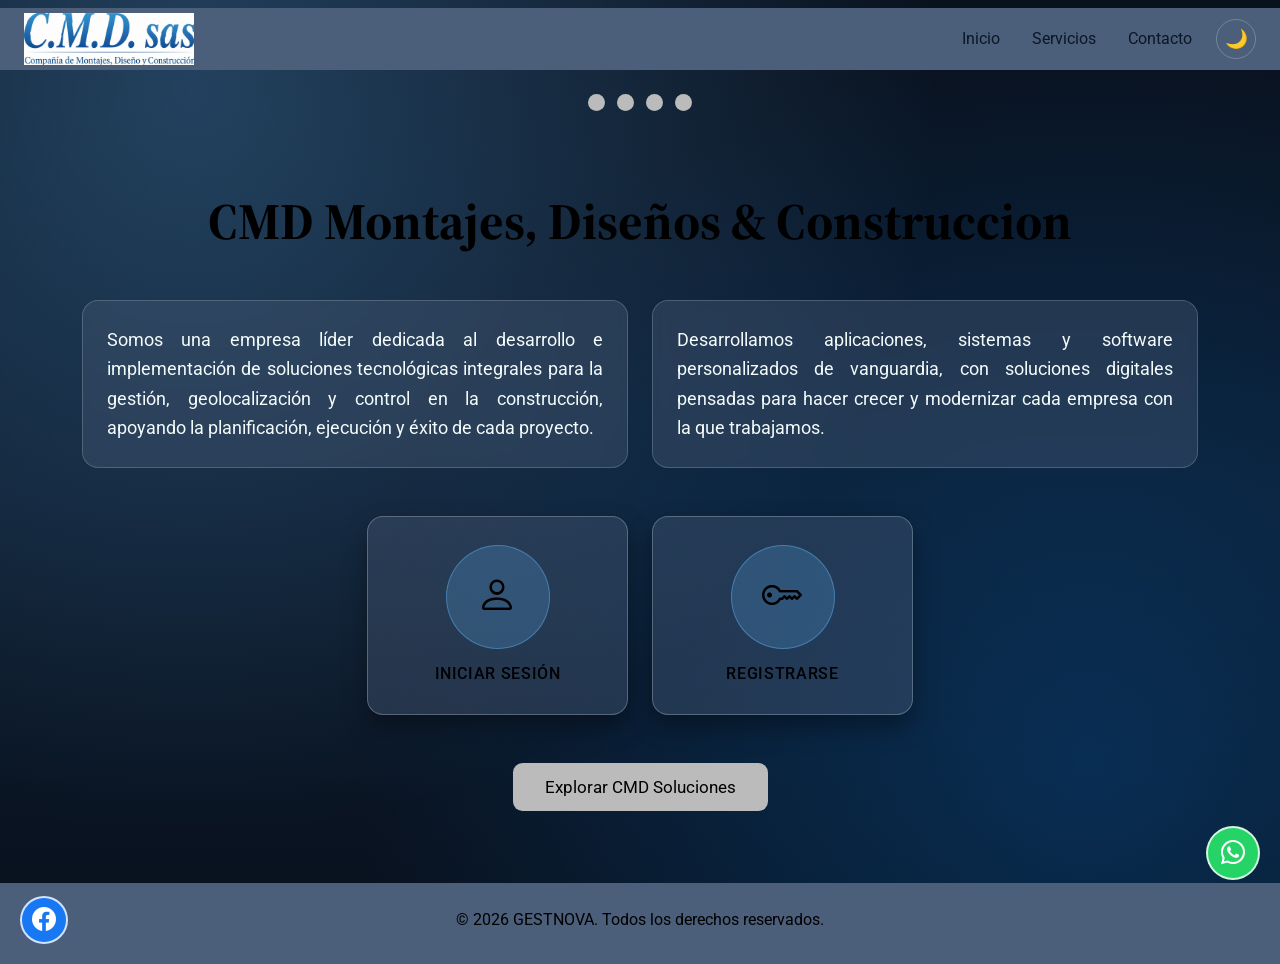
==== commit d02d7f30: "Merge branch 'main' into miguel_Index" ====
--- a/Index.html
+++ b/Index.html
@@ -21,54 +21,65 @@
 
 <body class="d-flex flex-column min-vh-100">
 
-    <header class="d-flex justify-content-between align-items-center px-4 py-2 shadow-sm sticky-top">
+<header>
+    <nav class="navbar navbar-expand-lg">
+        <div class="container-fluid px-4">
 
-        <a href="index.html" class="marca d-flex align-items-center gap-2">
-            <img src="assets/imagenes/logo.jpg" alt="Logo GESTNOVA" width="170" class="img-fluid">
-        </a>
+            <!-- IZQUIERDA: Logo -->
+            <a class="navbar-brand marca d-flex align-items-center" href="Index.html">
+                <img src="assets/imagenes/logo.jpg" alt="Logo" class="me-2">
+                <span class="marca-texto"></span>
+            </a>
 
-        <nav class="navbar navbar-expand-lg p-0" aria-label="Menú principal">
-
-            <button class="navbar-toggler" type="button" data-bs-toggle="collapse" data-bs-target="#menuPrincipal"
-                    aria-controls="menuPrincipal" aria-expanded="false" aria-label="Abrir menú">
+            <!-- Botón hamburguesa (solo móvil) -->
+            <button class="navbar-toggler" type="button" data-bs-toggle="collapse" data-bs-target="#menuPrincipal">
                 <span class="navbar-toggler-icon"></span>
             </button>
 
+            <!-- DERECHA: Menú + botón modo -->
             <div class="collapse navbar-collapse" id="menuPrincipal">
-                <ul class="navbar-nav ms-auto align-items-lg-center gap-lg-2">
-                    <li class="nav-item"><a class="nav-link" href="#inicio">Inicio</a></li>
+                <ul class="navbar-nav ms-auto align-items-lg-center gap-3">
 
-                    <li class="nav-item dropdown">
-                        <a class="nav-link dropdown-toggle" href="#" id="menuServicios"
-                        role="button" data-bs-toggle="dropdown" aria-expanded="false">Servicios</a>
-                        <ul class="dropdown-menu" aria-labelledby="menuServicios">
-                            <li><a class="dropdown-item" href="#">Conoce nuestros servicios</a></li>
-                            <li><a class="dropdown-item" href="#">Solicitud de servicios</a></li>
-                        </ul>
-                    </li>
+                <li class="nav-item">
+                    <a class="nav-link" href="Index.html">Inicio</a>
+                </li>
+                <li class="nav-item">
+                    <a class="nav-link" href="#">Servicios</a>
+                </li>
+                <li class="nav-item">
+                    <a class="nav-link" href="#">Contacto</a>
+                </li>
 
-                    <li class="nav-item dropdown">
-                        <a class="nav-link dropdown-toggle" href="#" id="menuContacto"
-                        role="button" data-bs-toggle="dropdown" aria-expanded="false">Contacto</a>
-                        <ul class="dropdown-menu dropdown-menu-lg-end" aria-labelledby="menuContacto">
-                            <li><a class="dropdown-item" href="#">Nuestra Empresa</a></li>
-                            <li><a class="dropdown-item" href="#">Nuestro Equipo</a></li>
-                            <li><a class="dropdown-item" href="#">Sedes y Contacto</a></li>
-                        </ul>
-                    </li>
+                <!-- Botón Modo Día/Noche -->
+                <li class="nav-item">
+                    <button id="btnModo" class="btn btn-modo" title="Cambiar modo">
+                    🌙
+                    </button>
+                </li>
+
                 </ul>
             </div>
-
-        </nav>
-    </header>
+        </div>
+    </nav>
+</header>
 
     <!-- CARRUSEL-->
-    <section aria-label="Galería de imágenes">
+    <section class="galeria" aria-label="Galería de imágenes">
         <img class="mySlides" src="assets/imagenes/cmdimg1.jpg" alt="CMD imagen 1" style="width:100%">
         <img class="mySlides" src="assets/imagenes/cmdimg2.jpg" alt="CMD imagen 2" style="width:100%">
         <img class="mySlides" src="assets/imagenes/cmdimg3.jpg" alt="CMD imagen 3" style="width:100%">
         <img class="mySlides" src="assets/imagenes/cmdimg4.jpg" alt="CMD imagen 4" style="width:100%">
     </section>
+
+    <!-- CARRUSEL manual-->
+
+    <!-- Puntos indicadores -->
+    <div style="text-align:center; margin-top: 15px;">
+        <span class="dot" onclick="currentSlide(1)"></span>
+        <span class="dot" onclick="currentSlide(2)"></span>
+        <span class="dot" onclick="currentSlide(3)"></span>
+        <span class="dot" onclick="currentSlide(4)"></span>
+    </div>
 
     <main class="flex-grow-1">
 
--- a/src/css/index_style.css
+++ b/src/css/index_style.css
@@ -1,16 +1,146 @@
-/* ========== TIPOGRAFÍA ========== */
+/* ========== TIPOGRAFÍA Y COLORES ========== */
 :root {
     --fuente-titulos: 'Source Serif 4', Georgia, 'Times New Roman', serif;
     --fuente-texto: 'Roboto', system-ui, -apple-system, 'Segoe UI', Arial, sans-serif;
 
-    /* Paleta */
-    --azul: #076ac3;         
-    --claro: #f3fbfb;         
-    --pizarra: #4B5E7A;      
-    --celeste: #5299D3;      
-
-    --azul-oscuro: #055399;   
-    --fondo-oscuro: #0b1626;  
+    /* ===== MODO NOCHE (actual) ===== */
+    --azul: #076ac3;
+    --azul-oscuro: #055399;
+    --celeste: #5299D3;
+    --pizarra: #4B5E7A;
+
+    --fondo: #0b1626;
+    --fondo-secundario: #14233a;
+    --texto: #f3fbfb;
+    --texto-secundario: #c5d4e8;
+    --tarjeta: #4b5e7a63;
+    --borde: rgba(243, 251, 251, 0.25);
+    --sombra: rgba(0, 0, 0, 0.35);
+}
+
+/* ===== MODO DÍA ===== */
+body.modo-dia {
+    --azul: #076ac3;
+    --azul-oscuro: #055399;
+    --celeste: #3a8bc9;
+    --pizarra: #3a4a63;
+
+    --fondo: #f0f5fa;
+    --fondo-secundario: #ffffff;
+    --texto: #1a2a3a;
+    --texto-secundario: #4a5c70;
+    --tarjeta: rgba(255, 255, 255, 0.85);
+    --borde: rgba(75, 94, 122, 0.2);
+    --sombra: rgba(0, 0, 0, 0.12);
+}
+
+/* Textos generales */
+body {
+    font-family: var(--fuente-texto);
+    font-weight: 400;
+    line-height: 1.6;
+    color: var(--texto);
+    background-color: var(--fondo);
+    transition: background-color 0.4s ease, color 0.4s ease;
+
+    /* Fondo (solo se ve bien en modo noche) */
+    background-image:
+        radial-gradient(circle at 15% 10%, rgba(82, 153, 211, .25), transparent 55%),
+        radial-gradient(circle at 85% 85%, rgba(7, 106, 195, .20), transparent 55%),
+        linear-gradient(rgba(8, 16, 28, .72), rgba(8, 16, 28, .72)),
+        url('../imagenes/fondo-hero.jpg'),
+        linear-gradient(180deg, #0b1626 0%, #14304f 55%, #0b1626 100%);
+    background-size: cover;
+    background-position: center;
+    background-repeat: no-repeat;
+}
+
+/* En modo día quitamos la imagen de fondo */
+body.modo-dia {
+    background-image: none;
+    background-color: var(--fondo);
+}
+
+/* Header */
+header {
+  background-color: var(--texto-secundario);
+  position: sticky;
+  top: 0;
+  z-index: 1000;
+}
+
+/* Contenedor del navbar a todo el ancho */
+.navbar .container-fluid {
+  background-color: var(--pizarra);
+  display: flex;
+  justify-content: space-between;
+  align-items: center;
+}
+
+/* Logo a la izquierda */
+.navbar-brand {
+  margin-right: 0;
+}
+
+/* Menú empujado a la derecha */
+.navbar-nav {
+  margin-left: auto;
+}
+
+/* Botón del modo */
+.btn-modo {
+  background-color: transparent;
+  border: 1px solid var(--borde);
+  color: var(--texto);
+  font-size: 1.15rem;
+  width: 40px;
+  height: 40px;
+  border-radius: 50%;
+  display: flex;
+  align-items: center;
+  justify-content: center;
+  transition: all 0.3s ease;
+  padding: 0;
+}
+
+.btn-modo:hover {
+  background-color: var(--azul);
+  border-color: var(--azul);
+  color: white;
+  transform: scale(1.08);
+}
+
+/* Tarjetas de acceso */
+.acceso {
+    color: var(--texto);
+    background-color: var(--tarjeta);
+    border: 1px solid var(--borde);
+    box-shadow: 0 .75rem 1.5rem var(--sombra);
+}
+
+.acceso:hover {
+    background-color: var(--fondo-secundario);
+    color: var(--texto);
+}
+
+/* Cajas de texto */
+.caja-texto {
+    background-color: var(--tarjeta);
+    border: 1px solid var(--borde);
+    color: var(--texto);
+}
+
+/* Iconos */
+.acceso-icono {
+    background-color: rgba(82, 153, 211, .28);
+    border: 1px solid rgba(82, 153, 211, .6);
+    color: var(--texto);
+}
+
+body.modo-dia .acceso-icono {
+    background-color: rgba(7, 106, 195, 0.12);
+    border-color: var(--azul);
+    color: var(--azul);
 }
 
 /* Títulos: Source Serif 4 */
@@ -51,7 +181,7 @@
 .marca img { width: 120px; }
 .marca-texto { color: var(--pizarra); text-decoration: none; }
 
-.navbar .nav-link { color: var(--pizarra); }
+.navbar .nav-link { color: var(--fondo); }
 .navbar .nav-link:hover { color: var(--azul); }
 
 .btn-nav {
@@ -60,7 +190,87 @@
     color: #fff;
     width: 100%;
 }
-.btn-nav:hover { background-color: var(--azul-oscuro); color: #fff; }
+
+.btn-nav:hover { 
+    background-color: var(--azul-oscuro); color: #fff; 
+}
+
+
+* {box-sizing:border-box}
+
+/* carrusel de imagenes */
+.galeria {
+  max-width: 2000px;
+  position: relative;
+  margin: auto;
+}
+
+/* Slideshow container */
+.slideshow-container {
+  max-width: 2000px;
+  position: relative;
+  margin: auto;
+  overflow: hidden; /* evita que las flechas se salgan */
+}
+
+/* Hide the images by default */
+.mySlides {
+  display: none;
+}
+
+.mySlides img {
+  display: block;
+  width: 100%;
+  height: auto;
+}
+
+/* Caption text */
+.text {
+  color: #f2f2f2;
+  font-size: 15px;
+  padding: 8px 12px;
+  position: absolute;
+  bottom: 8px;
+  width: 100%;
+  text-align: center;
+}
+
+/* Number text (1/3 etc) */
+.numbertext {
+  color: #f2f2f2;
+  font-size: 12px;
+  padding: 8px 12px;
+  position: absolute;
+  top: 0;
+  left: 0;
+}
+
+/* The dots/bullets/indicators */
+.dot {
+  cursor: pointer;
+  height: 17px;
+  width: 17px;
+  margin: 0 4px;
+  background-color: #bbb;
+  border-radius: 50%;
+  display: inline-block;
+  transition: background-color 0.6s ease;
+}
+
+.active, .dot:hover {
+  background-color: #717171;
+}
+
+/* Fading animation */
+.fade {
+  animation-name: fade;
+  animation-duration: 1.5s;
+}
+
+@keyframes fade {
+  from {opacity: .4}
+  to {opacity: 1}
+}
 
 /* Tarjetas de iniciar sesión / registrarse*/
 
@@ -119,7 +329,7 @@
 
 /* Botón explorar */
 .btn-explorar {
-    background-color: rgba(0, 0, 0, .45);
+    background-color: #bbb;
     border: 2px solid var(--claro);
     color: var(--claro);
     border-radius: .6rem;
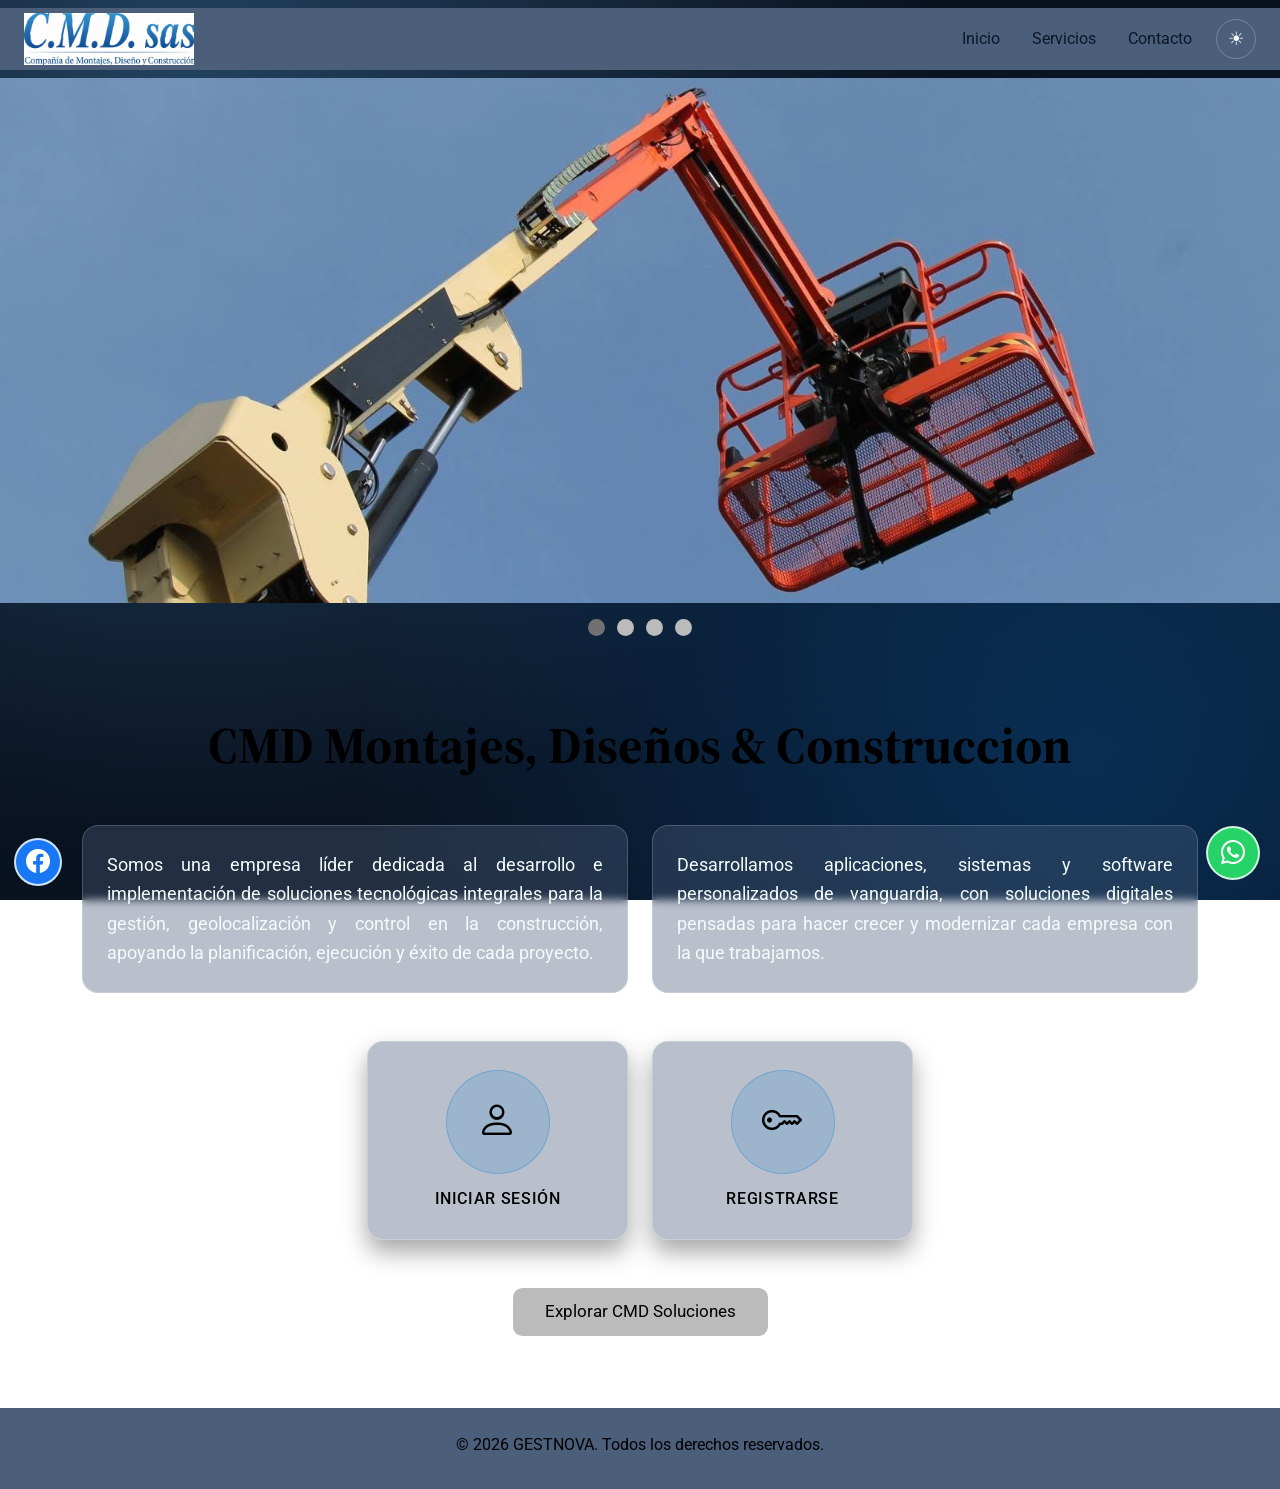
==== commit 94e052e6: "Reorganizar el footer: mover botón de Facebook y eliminar estilos innecesarios; limpiar código de Ja" ====
--- a/Index.html
+++ b/Index.html
@@ -132,18 +132,16 @@
 
     <footer class="footer-gestnova text-center py-4">
         <p class="mb-2">&copy; 2026 GESTNOVA. Todos los derechos reservados.</p>
-
-        
-    <a href="https://www.facebook.com/cmdsas" class="facebook" target="_blank" rel="noopener" aria-label="Contactanos por facebook">
-        <i class="bi bi-facebook"></i>
-    </a>
-    </footer> 
+    </footer>
 
     <!-- Botón flotante de WhatsApp-->
     <a href="https://wa.me/57XXXXXXXXXX" class="whatsapp" target="_blank" rel="noopener" aria-label="Escríbenos por WhatsApp">
         <i class="bi bi-whatsapp"></i>
     </a>
 
+    <a href="https://www.facebook.com/cmdsas" class="facebook" target="_blank" rel="noopener" aria-label="Contactanos por facebook">
+        <i class="bi bi-facebook"></i>
+    </a>
 
     <script src="https://cdn.jsdelivr.net/npm/bootstrap@5.3.3/dist/js/bootstrap.bundle.min.js"></script>
 
--- a/src/css/index_style.css
+++ b/src/css/index_style.css
@@ -385,18 +385,6 @@
     z-index: 1030;
 }
 
-
-/* boton de facebook dentro del footer */
-.footer-gestnova {
-    position: relative; /* el footer es la referencia */
-}
-
-.facebook {
-    position: absolute; /* se ancla al footer, no a la pantalla */
-    left: 20px;
-    bottom: 20px;
-}
-
 /* ========== BREAKPOINTS DE BOOTSTRAP ========== */
 
 /* sm: ≥ 576px */
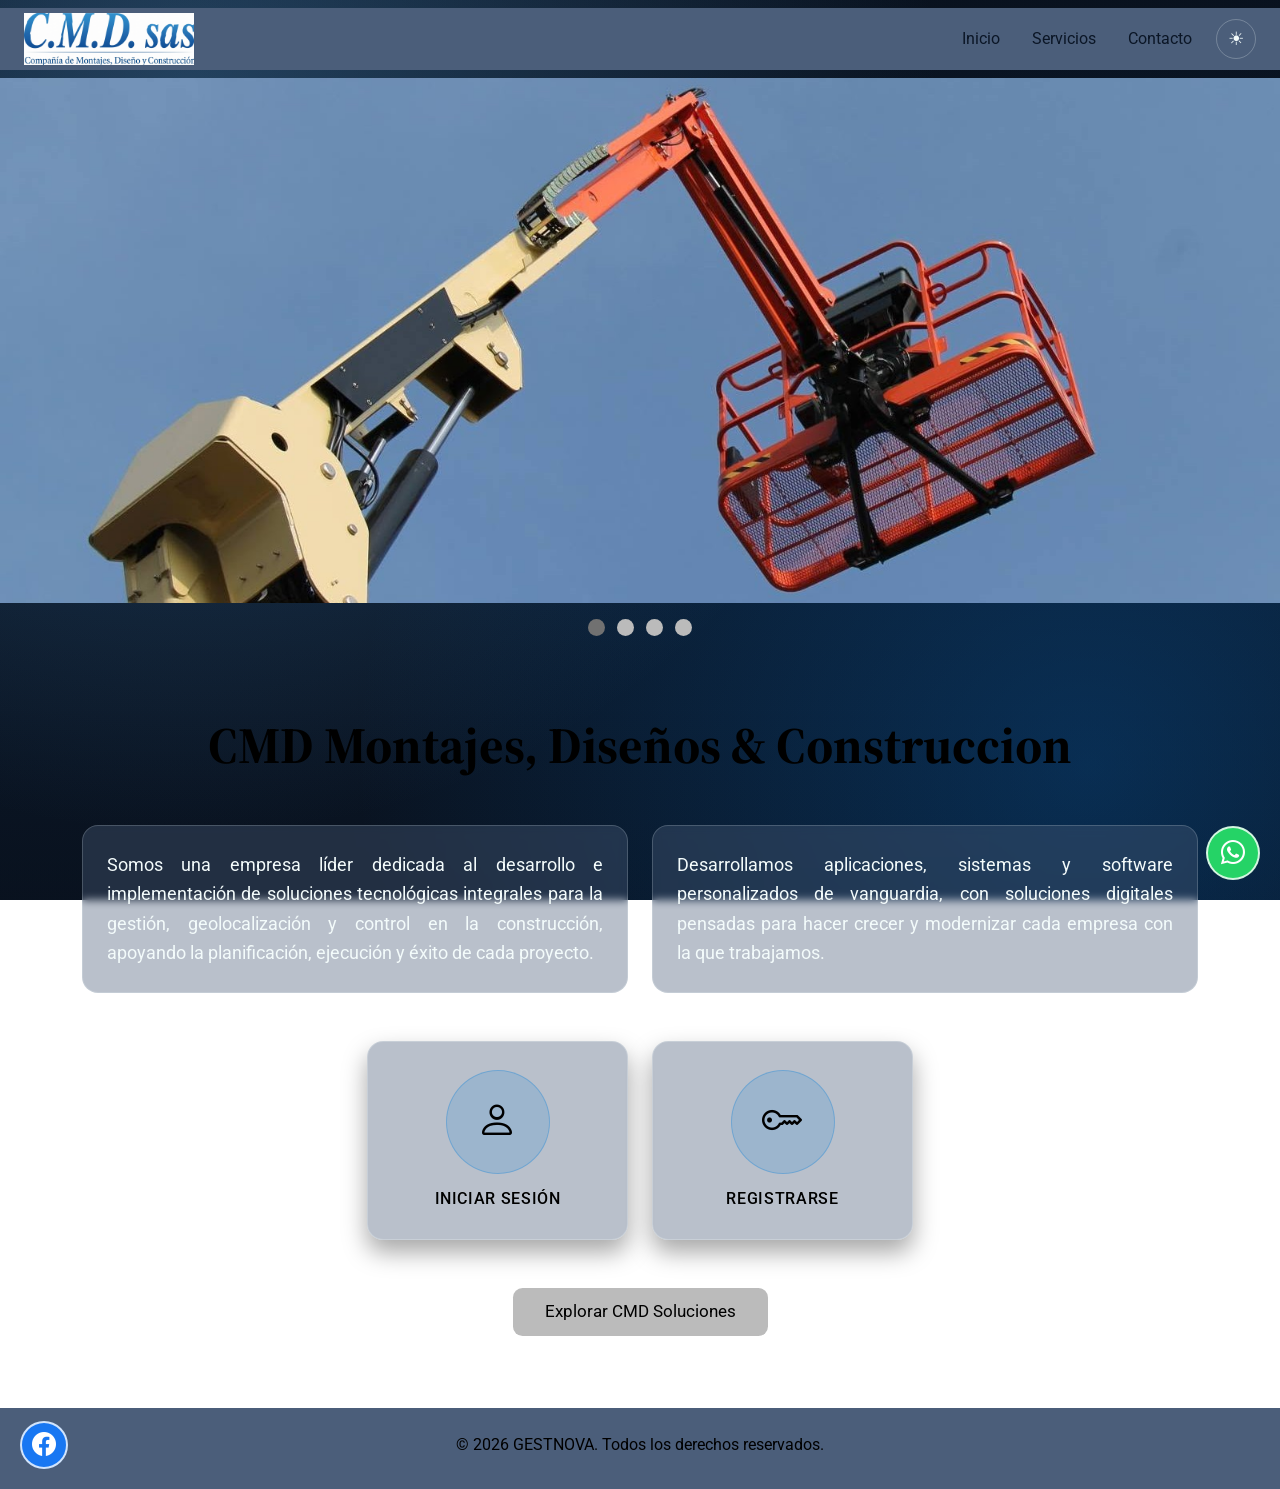
==== commit dbbb32c2: "mofificacion del boton de facebook" ====
--- a/Index.html
+++ b/Index.html
@@ -132,6 +132,11 @@
 
     <footer class="footer-gestnova text-center py-4">
         <p class="mb-2">&copy; 2026 GESTNOVA. Todos los derechos reservados.</p>
+
+
+        <a href="https://www.facebook.com/cmdsas" class="facebook" target="_blank" rel="noopener" aria-label="Contactanos por facebook">
+        <i class="bi bi-facebook"></i>
+    </a>
     </footer>
 
     <!-- Botón flotante de WhatsApp-->
@@ -139,9 +144,7 @@
         <i class="bi bi-whatsapp"></i>
     </a>
 
-    <a href="https://www.facebook.com/cmdsas" class="facebook" target="_blank" rel="noopener" aria-label="Contactanos por facebook">
-        <i class="bi bi-facebook"></i>
-    </a>
+
 
     <script src="https://cdn.jsdelivr.net/npm/bootstrap@5.3.3/dist/js/bootstrap.bundle.min.js"></script>
 
--- a/src/css/index_style.css
+++ b/src/css/index_style.css
@@ -367,6 +367,13 @@
     z-index: 1030;
 }
 
+.whatsapp {
+    position: fixed;
+    bottom: 20px;
+    right: 20px;
+    z-index: 1000;
+}
+
 .facebook {
     position: fixed;
     left: 14px;
@@ -385,6 +392,16 @@
     z-index: 1030;
 }
 
+.footer-gestnova {
+    position: relative; /* el footer es la referencia */
+}
+
+.facebook {
+    position: absolute; /* se ancla al footer, no a la pantalla */
+    left: 20px;
+    bottom: 20px;
+}
+
 /* ========== BREAKPOINTS DE BOOTSTRAP ========== */
 
 /* sm: ≥ 576px */
